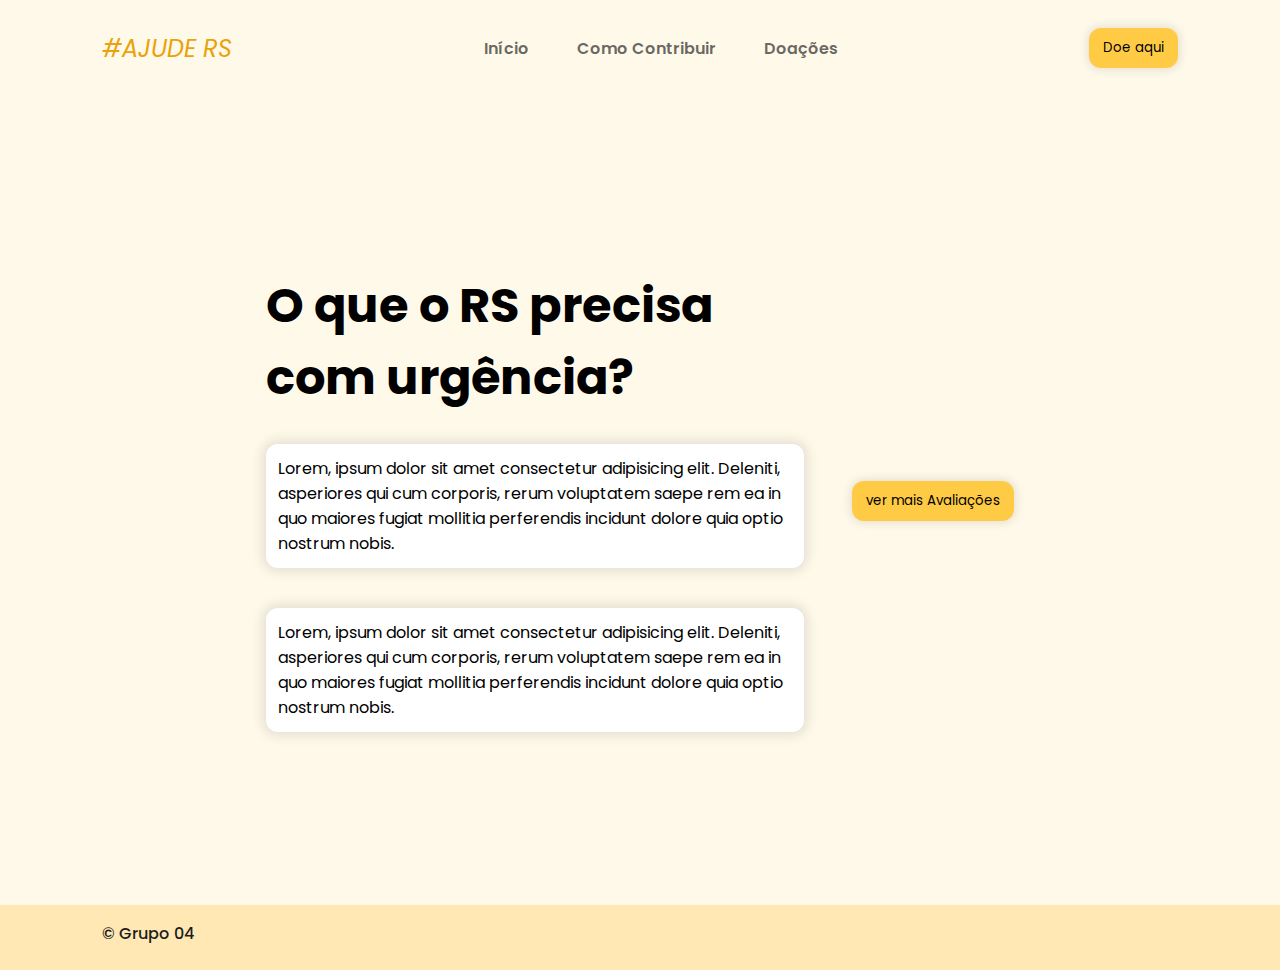
==== contribuicao.html @ c8c9ca0c "Add files via upload" ====
<!DOCTYPE html>
<html lang="pt-br">
<head>
    <meta charset="UTF-8">
    <meta name="viewport" content="width=device-width, initial-scale=1.0">
    <link rel="stylesheet" href="https://cdnjs.cloudflare.com/ajax/libs/font-awesome/6.5.2/css/all.min.css" integrity="sha512-SnH5WK+bZxgPHs44uWIX+LLJAJ9/2PkPKZ5QiAj6Ta86w+fsb2TkcmfRyVX3pBnMFcV7oQPJkl9QevSCWr3W6A==" crossorigin="anonymous" referrerpolicy="no-referrer" />
    <script src="https://cdnjs.cloudflare.com/ajax/libs/jquery/3.7.1/jquery.min.js" integrity="sha512-v2CJ7UaYy4JwqLDIrZUI/4hqeoQieOmAZNXBeQyjo21dadnwR+8ZaIJVT8EE2iyI61OV8e6M8PP2/4hpQINQ/g==" crossorigin="anonymous" referrerpolicy="no-referrer"></script>
    <link rel="stylesheet" href="style/style.css">
    <title>Landing Page</title>
    
</head>
<body>
    <header> <!--navegação-->
        <nav id="navbar">
            <i class="fa-sharp fa-solid fa-hand-holding-hand" id="nav_logo"> #AJUDE RS</i>
            <ul id="nav_list">
                <li class="nav_item ">
                    <a href="index.html">Início</a>
                </li>

                <li class="nav_item">
                    <a href="contribuicao.html">Como Contribuir</a>
                </li>

                <li class="nav_item">
                    <a href="doacao.html">Doações</a>
                </li>
            </ul>

            <button class="btn-geral">
                Doe aqui
            </button>

            <button id="mobile_btn">
                <i class="fa-solid fa-bars"></i>
            </button>
        </nav>
        <div id="menu_mobile">
            <ul id="mobile_nav_list">
                <li class="nav_item ">
                    <a href="index.html">Início</a>
                </li>

                <li class="nav_item">
                    <a href="contribuicao.html">Como Contribuir</a>
                </li>

                <li class="nav_item">
                    <a href="doacao.html">Doações</a>
                </li>
            </ul>

            <button class="btn-geral">
                Doe aqui
            </button>

        </div>
       <script src="src/javascript/script.js"></script>
    </header>

    <main id="content">
        <section id="testimonials">
            

            <div id="testimonials_content">
                
                <h3 class="section-subtitle">
                    O que o RS precisa com urgência?
                </h3>

                <div id="feedbacks">
                    <div class="feedback"> <!--feedback 01-->

                            <p>
                                Lorem, ipsum dolor sit amet consectetur adipisicing elit. Deleniti, asperiores qui cum corporis, rerum voluptatem saepe rem ea in quo maiores fugiat mollitia perferendis incidunt dolore quia optio nostrum nobis.
                            </p>
                        </div>
                    </div>

                    <div class="feedback"> <!--feedback 02-->

                        <div class="feedback-content">

                            <p>
                                Lorem, ipsum dolor sit amet consectetur adipisicing elit. Deleniti, asperiores qui cum corporis, rerum voluptatem saepe rem ea in quo maiores fugiat mollitia perferendis incidunt dolore quia optio nostrum nobis.
                            </p>
                        </div>
                    </div>
                </div>

                <button class="btn-geral">
                    ver mais Avaliações

                </button>
            </div>
        </section> <!--depoimentos-->

        

    </main>

    <footer>
        <div id="footer_items">
            <span id="copyrigth">
                &copy; Grupo 04 
            </span>
        </div>
    </footer>
    
</body>
</html>
---- style/style.css ----
@import url('https://fonts.googleapis.com/css2?family=Poppins:ital,wght@0,100;0,200;0,300;0,400;0,500;0,600;0,700;0,800;0,900;1,100;1,200; 1.300;1.400;1.500;1.600;1.700;1.800;1.900&display=swap');
@import url('menu.css');
@import url('home.css');
@import url('navbar.css');
@import url('footer.css');
@import url('testimonials.css');

:root {
    --color-primary-1: #fff9ea;
    --color-primary-2: #ffe8b4;
    --color-primary-3: #f8d477;
    --color-primary-4: #ffe100;
    --color-primary-5: #ffcb45;
    --color-primary-6: #e9a209;

    --color-neutral-0: #fff;
    --color-neutral-1: #1d1d1d;
}

*{
    font-family: 'poppins', sans-serif;
    margin: 0;
    padding: 0;
    box-sizing: border-box;
}
body{
    background-color: #fff9ea;
}

section{
    padding: 28px 8%;
}

.btn-geral{
    border: none;
    display: flex;
    align-items: center;
    justify-content: center;
    background-color: #ffcb45;
    border-radius: 12px;
    padding: 10px 14px;
    font-family: 600px;
    box-shadow: 0px 0px 10px 2px rgba(0, 0, 0, 0.1);
    cursor: pointer;
}   
.btn-geral:hover{
    background-color: #f8d477;
    transition: 0.3s ease ;
}

.social-media-buttons{
    display: flex;
    gap: 18px;
}

.social-media-buttons a{
    display: flex;
    align-items: center;
    justify-content: center;
    width: 45px;
    height: 40px;
    background-color: #fff;
    font-size: 1.25rem;
    border-radius: 10px;
    text-decoration: none;
    color: #1d1d1d;
    box-shadow: 0px 0px 12px 4px rgba(0, 0, 0, 0.1);
    transition:  3.s ease;
}

.social-media-buttons a:hover{
    box-shadow: 0px 0px 12px 8px rgba(0, 0, 0, 0.1);
}

.section-title{
    color: #e9a209;
    font-size: 1.563rem;
}

.section-subtitle{
    font-size: 2.1875rem;

}
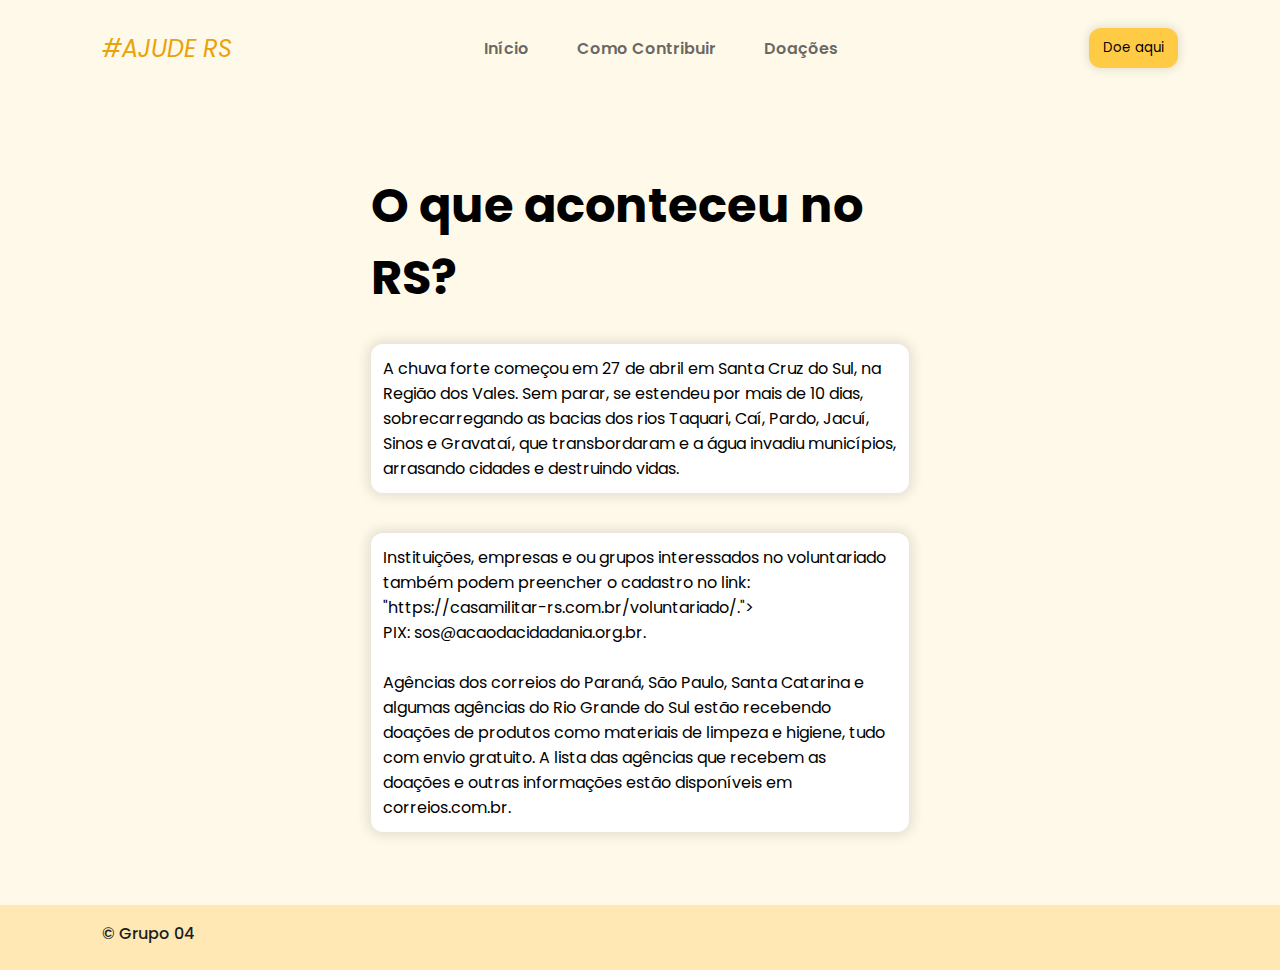
==== commit d03f9448: "Add files via upload" ====
--- a/contribuicao.html
+++ b/contribuicao.html
@@ -65,14 +65,14 @@
             <div id="testimonials_content">
                 
                 <h3 class="section-subtitle">
-                    O que o RS precisa com urgência?
+                    O que aconteceu no RS?
                 </h3>
 
                 <div id="feedbacks">
                     <div class="feedback"> <!--feedback 01-->
 
                             <p>
-                                Lorem, ipsum dolor sit amet consectetur adipisicing elit. Deleniti, asperiores qui cum corporis, rerum voluptatem saepe rem ea in quo maiores fugiat mollitia perferendis incidunt dolore quia optio nostrum nobis.
+                                A chuva forte começou em 27 de abril em Santa Cruz do Sul, na Região dos Vales. Sem parar, se estendeu por mais de 10 dias, sobrecarregando as bacias dos rios Taquari, Caí, Pardo, Jacuí, Sinos e Gravataí, que transbordaram e a água invadiu municípios, arrasando cidades e destruindo vidas. 
                             </p>
                         </div>
                     </div>
@@ -82,16 +82,15 @@
                         <div class="feedback-content">
 
                             <p>
-                                Lorem, ipsum dolor sit amet consectetur adipisicing elit. Deleniti, asperiores qui cum corporis, rerum voluptatem saepe rem ea in quo maiores fugiat mollitia perferendis incidunt dolore quia optio nostrum nobis.
+                                Instituições, empresas e ou grupos interessados no voluntariado também podem preencher o cadastro no link: <br> "https://casamilitar-rs.com.br/voluntariado/."> 
+                                <br>PIX: sos@acaodacidadania.org.br.
+                                <br>
+                                <br>Agências dos correios do Paraná, São Paulo, Santa Catarina e algumas agências do Rio Grande do Sul estão recebendo doações de produtos como materiais de limpeza e higiene, tudo com envio gratuito. A lista das agências que recebem as doações e outras informações estão disponíveis em correios.com.br.
                             </p>
                         </div>
                     </div>
                 </div>
 
-                <button class="btn-geral">
-                    ver mais Avaliações
-
-                </button>
             </div>
         </section> <!--depoimentos-->
 
